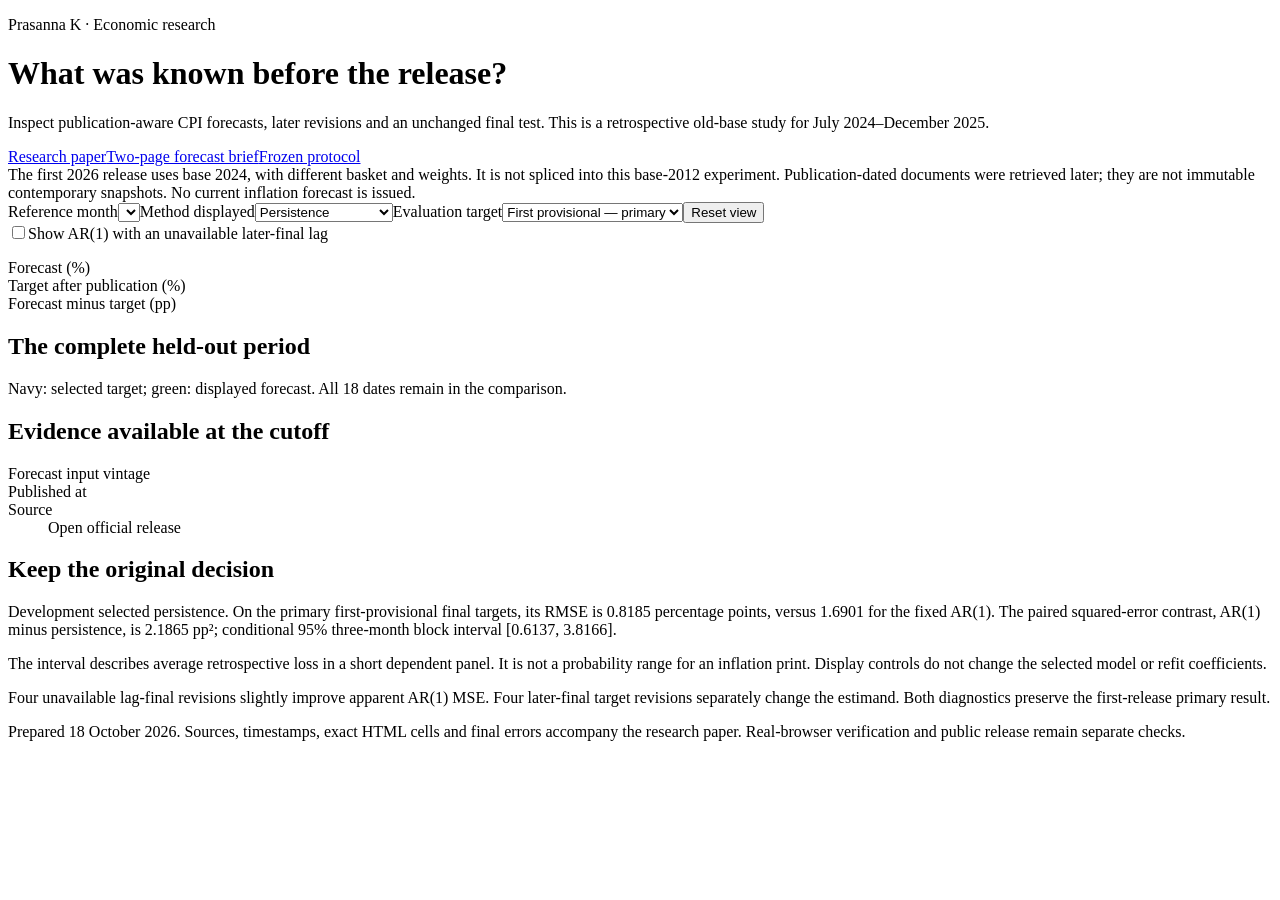
==== docs/demo.template.html @ e531dbf0 "Add verified research sources, reports and interactive explorer" ====
<!doctype html><html lang="en"><head><meta charset="utf-8"><meta name="viewport" content="width=device-width,initial-scale=1"><title>CPI release vintages | Prasanna K</title><style>__STYLE__</style></head><body><main><header><p class="eyebrow">Prasanna K · Economic research</p><h1>What was known before the release?</h1><p class="lead">Inspect publication-aware CPI forecasts, later revisions and an unchanged final test. This is a retrospective old-base study for July 2024–December 2025.</p><nav><a href="exports/P6_Inflation_Research_Paper.pdf">Research paper</a><a href="exports/P6_December_2025_Forecast_Brief.pdf">Two-page forecast brief</a><a href="exports/protocol.html">Frozen protocol</a></nav></header>
<aside class="notice">The first 2026 release uses base 2024, with different basket and weights. It is not spliced into this base-2012 experiment. Publication-dated documents were retrieved later; they are not immutable contemporary snapshots. No current inflation forecast is issued.</aside>
<section class="panel"><div class="controls"><label>Reference month<select id="month"></select></label><label>Method displayed<select id="method"><option value="persistence">Persistence</option><option value="ridge_ar1">Fixed Ridge AR(1)</option><option value="seasonal_12month">Seasonal 12-month</option></select></label><label>Evaluation target<select id="target"><option value="first">First provisional — primary</option><option value="later">Later final — diagnostic</option></select></label><button id="reset" type="button">Reset view</button></div><label class="check"><input type="checkbox" id="hindsight">Show AR(1) with an unavailable later-final lag</label><p id="hindsight-note" class="subtle"></p>
<div class="metrics"><div><span>Forecast (%)</span><strong id="forecast"></strong></div><div><span>Target after publication (%)</span><strong id="actual"></strong></div><div><span>Forecast minus target (pp)</span><strong id="error"></strong></div></div><p id="timing"></p></section>
<div class="columns"><section class="panel"><h2>The complete held-out period</h2><p class="subtle">Navy: selected target; green: displayed forecast. All 18 dates remain in the comparison.</p><div id="forecast-chart" role="img" aria-label="Eighteen monthly CPI targets and frozen forecasts"></div><p id="scores"></p></section><section class="panel"><h2>Evidence available at the cutoff</h2><dl><dt>Forecast input vintage</dt><dd id="lag"></dd><dt>Published at</dt><dd id="lag-date"></dd><dt>Source</dt><dd><a id="source" target="_blank" rel="noopener noreferrer">Open official release</a></dd></dl><p id="cell" class="mono"></p><p id="revision"></p><p id="revision-date" class="subtle"></p></section></div>
<section class="panel"><h2>Keep the original decision</h2><p>Development selected persistence. On the primary first-provisional final targets, its RMSE is 0.8185 percentage points, versus 1.6901 for the fixed AR(1). The paired squared-error contrast, AR(1) minus persistence, is 2.1865 pp²; conditional 95% three-month block interval [0.6137, 3.8166].</p><p>The interval describes average retrospective loss in a short dependent panel. It is not a probability range for an inflation print. Display controls do not change the selected model or refit coefficients.</p><p>Four unavailable lag-final revisions slightly improve apparent AR(1) MSE. Four later-final target revisions separately change the estimand. Both diagnostics preserve the first-release primary result.</p></section>
<footer>Prepared 18 October 2026. Sources, timestamps, exact HTML cells and final errors accompany the research paper. Real-browser verification and public release remain separate checks.</footer></main>
<script id="evidence" type="application/json">__DATA__</script><script>
(()=>{'use strict';const data=JSON.parse(document.getElementById('evidence').textContent),rows=data.per_release,el=id=>document.getElementById(id),num=(x,d=3)=>Number(x).toFixed(d);
el('month').innerHTML=rows.map(r=>`<option value="${r.target_month}">${r.target_month}</option>`).join('');
function prediction(row,method,hindsight){return hindsight&&method==='ridge_ar1'?row.hindsight_ar1_prediction:row.forecasts[method];}
function metric(method,target,hindsight){const errors=rows.map(r=>prediction(r,method,hindsight)-(target==='later'?r.later_final_target:r.first_provisional_actual));return{mae:errors.reduce((a,v)=>a+Math.abs(v),0)/errors.length,rmse:Math.sqrt(errors.reduce((a,v)=>a+v*v,0)/errors.length),bias:errors.reduce((a,v)=>a+v,0)/errors.length};}
function chart(method,target,hindsight,index){const actual=rows.map(r=>target==='later'?r.later_final_target:r.first_provisional_actual),forecast=rows.map(r=>prediction(r,method,hindsight)),max=Math.max(...actual,...forecast)*1.12,w=700,h=245,x=i=>45+i*36.2,y=v=>204-v/max*165;
let svg=`<svg xmlns="http://www.w3.org/2000/svg" viewBox="0 0 ${w} ${h}"><line x1="45" y1="204" x2="675" y2="204" stroke="#a8bac3"/><text x="12" y="22" font-size="12">CPI YoY (%)</text><line x1="${x(index)}" y1="36" x2="${x(index)}" y2="204" stroke="#9e7137" stroke-dasharray="4 4"/>`;
for(const [values,color] of [[actual,'#173c58'],[forecast,'#318076']]){svg+=`<polyline fill="none" stroke="${color}" stroke-width="2.5" points="${values.map((v,i)=>x(i)+','+y(v)).join(' ')}"/>`;svg+=`<circle cx="${x(index)}" cy="${y(values[index])}" r="5" fill="${color}"/>`;}
for(let i=0;i<rows.length;i+=3)svg+=`<text x="${x(i)}" y="228" font-size="11" text-anchor="middle">${rows[i].target_month}</text>`;return svg+'</svg>';}
function render(){const method=el('method').value,target=el('target').value,index=rows.findIndex(r=>r.target_month===el('month').value),row=rows[index];
el('hindsight').disabled=method!=='ridge_ar1';if(method!=='ridge_ar1')el('hindsight').checked=false;const hindsight=el('hindsight').checked&&method==='ridge_ar1';
const forecast=prediction(row,method,hindsight),actual=target==='later'?row.later_final_target:row.first_provisional_actual,m=metric(method,target,hindsight);
el('forecast').textContent=num(forecast);el('actual').textContent=num(actual);el('error').textContent=(forecast-actual>=0?'+':'')+num(forecast-actual);
el('hindsight-note').textContent=hindsight?'Hindsight contamination: the final lag was published with the target, after the historical cutoff. This is not an available forecast.':'Honest forecasts use only observations published by the historical cutoff. The checkbox is available for AR(1) only.';
el('timing').textContent='Historical forecast cutoff: '+row.forecast_cutoff+'. First target publication: '+row.target_publication+'.';
el('forecast-chart').innerHTML=chart(method,target,hindsight,index);el('scores').textContent='All 18 dates — RMSE '+num(m.rmse)+' pp; MAE '+num(m.mae)+' pp; mean error '+num(m.bias)+' pp. '+(target==='later'?'Later-final diagnostic target.':'First-provisional primary target.');
const source=method==='seasonal_12month'?row.seasonal_source:row.lag_source;el('lag').textContent=num(source.value)+'% for '+source.reference_month+' ('+source.status+').';el('lag-date').textContent=source.published_at;el('source').href=source.source_url;el('cell').textContent='Exact source cell: '+source.cell_xpath;
el('revision').textContent='Later-final previous-month value: '+num(row.hindsight_lag_final.value)+'%. AR(1) forecast change from leaking it: '+num(row.hindsight_minus_honest_prediction_pp,6)+' pp.';
el('revision-date').textContent='That revision was published '+row.hindsight_lag_final.published_at+', after the forecast cutoff. Later-final target: '+num(row.later_final_target)+'%. The two revision diagnostics answer separate questions.';}
function reset(){el('month').value='2025-12';el('method').value='persistence';el('target').value='first';el('hindsight').checked=false;render();}
for(const id of ['month','method','target','hindsight'])el(id).addEventListener('change',render);el('reset').addEventListener('click',reset);reset();window.P6Demo={data,prediction,metric,render,reset};})();
</script></body></html>
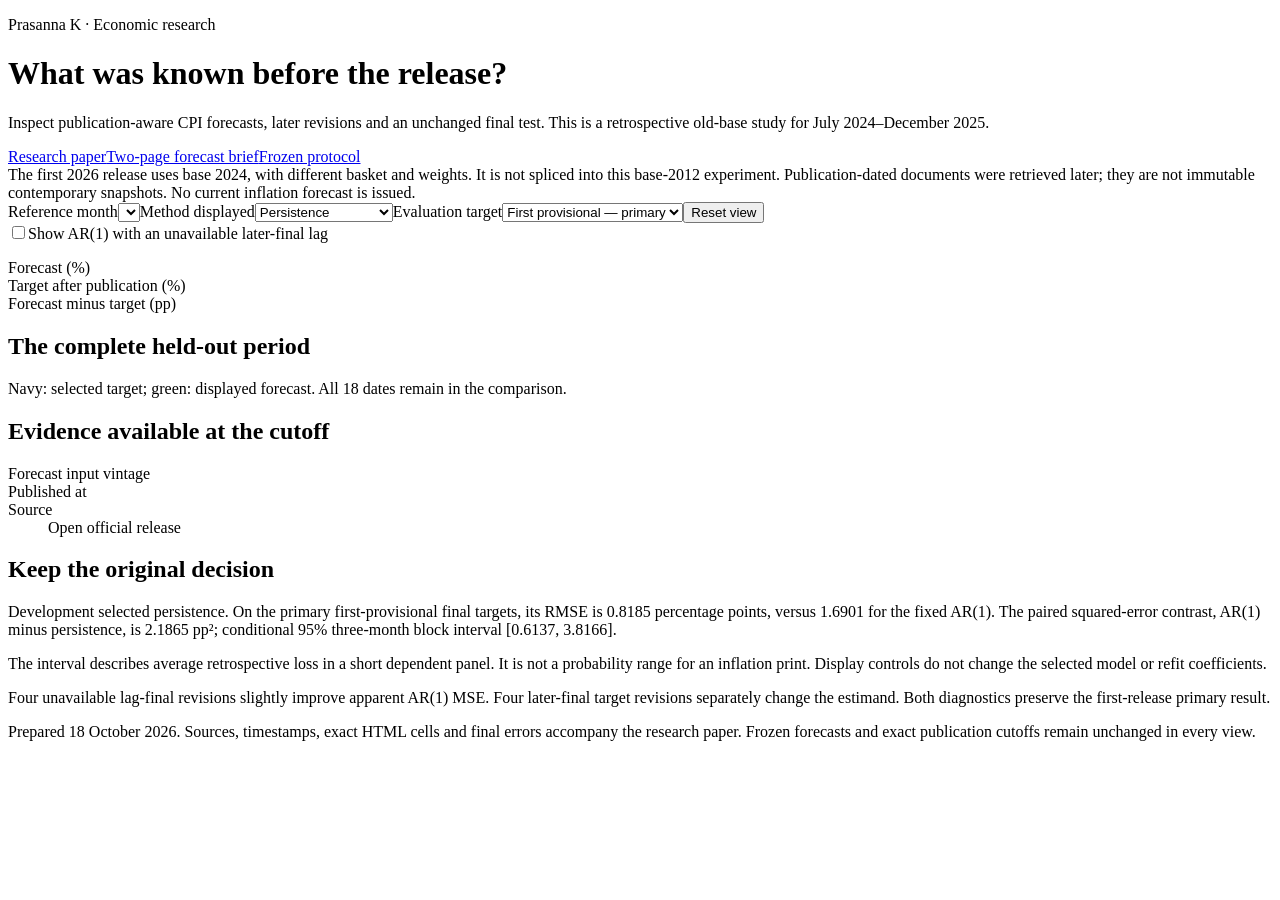
==== commit 6bdee356: "Replace release-preparation footer with the verified forecast boundary" ====
--- a/docs/demo.template.html
+++ b/docs/demo.template.html
@@ -4,7 +4,7 @@
 <div class="metrics"><div><span>Forecast (%)</span><strong id="forecast"></strong></div><div><span>Target after publication (%)</span><strong id="actual"></strong></div><div><span>Forecast minus target (pp)</span><strong id="error"></strong></div></div><p id="timing"></p></section>
 <div class="columns"><section class="panel"><h2>The complete held-out period</h2><p class="subtle">Navy: selected target; green: displayed forecast. All 18 dates remain in the comparison.</p><div id="forecast-chart" role="img" aria-label="Eighteen monthly CPI targets and frozen forecasts"></div><p id="scores"></p></section><section class="panel"><h2>Evidence available at the cutoff</h2><dl><dt>Forecast input vintage</dt><dd id="lag"></dd><dt>Published at</dt><dd id="lag-date"></dd><dt>Source</dt><dd><a id="source" target="_blank" rel="noopener noreferrer">Open official release</a></dd></dl><p id="cell" class="mono"></p><p id="revision"></p><p id="revision-date" class="subtle"></p></section></div>
 <section class="panel"><h2>Keep the original decision</h2><p>Development selected persistence. On the primary first-provisional final targets, its RMSE is 0.8185 percentage points, versus 1.6901 for the fixed AR(1). The paired squared-error contrast, AR(1) minus persistence, is 2.1865 pp²; conditional 95% three-month block interval [0.6137, 3.8166].</p><p>The interval describes average retrospective loss in a short dependent panel. It is not a probability range for an inflation print. Display controls do not change the selected model or refit coefficients.</p><p>Four unavailable lag-final revisions slightly improve apparent AR(1) MSE. Four later-final target revisions separately change the estimand. Both diagnostics preserve the first-release primary result.</p></section>
-<footer>Prepared 18 October 2026. Sources, timestamps, exact HTML cells and final errors accompany the research paper. Real-browser verification and public release remain separate checks.</footer></main>
+<footer>Prepared 18 October 2026. Sources, timestamps, exact HTML cells and final errors accompany the research paper. Frozen forecasts and exact publication cutoffs remain unchanged in every view.</footer></main>
 <script id="evidence" type="application/json">__DATA__</script><script>
 (()=>{'use strict';const data=JSON.parse(document.getElementById('evidence').textContent),rows=data.per_release,el=id=>document.getElementById(id),num=(x,d=3)=>Number(x).toFixed(d);
 el('month').innerHTML=rows.map(r=>`<option value="${r.target_month}">${r.target_month}</option>`).join('');
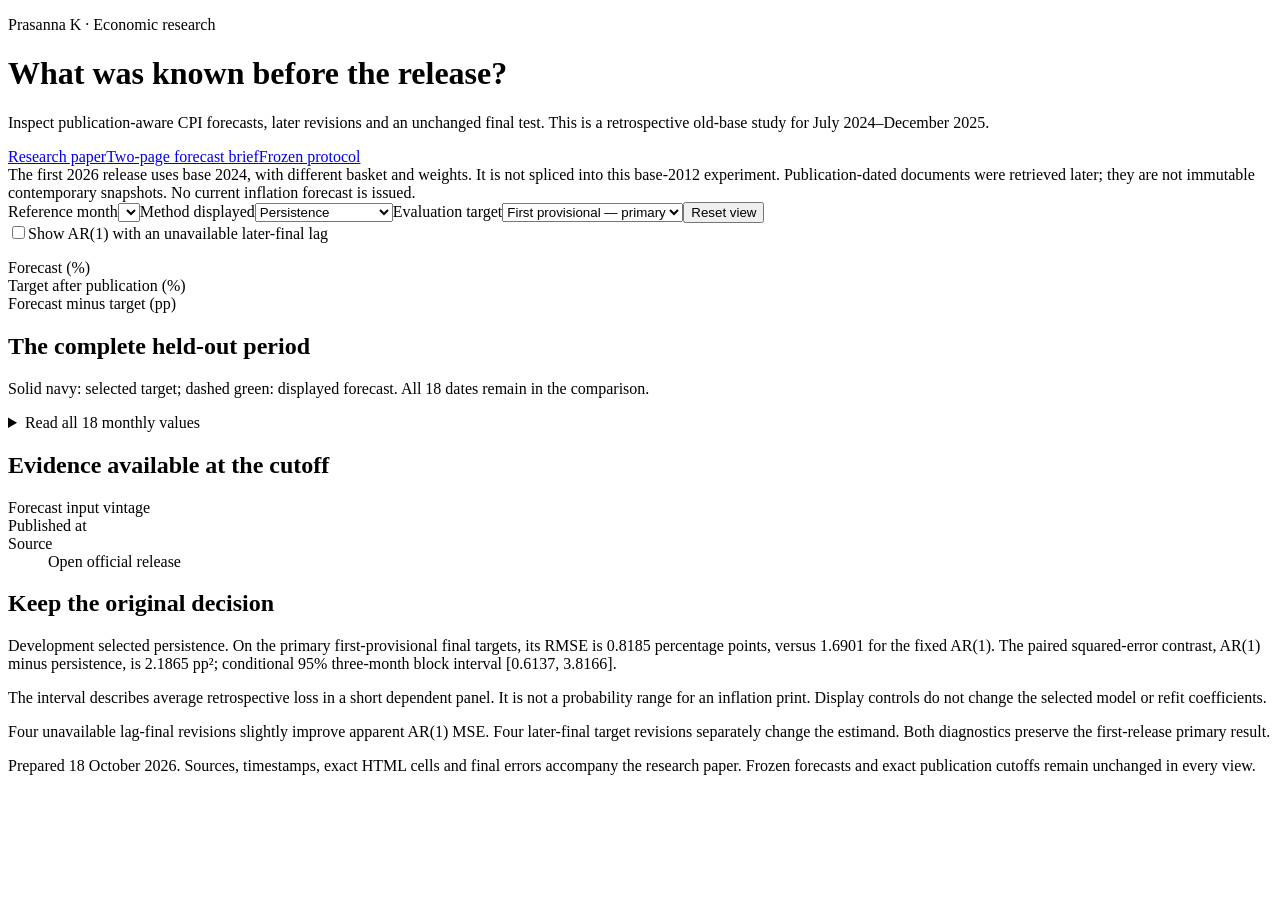
==== commit 319c71c4: "Expose all CPI chart values and announce accessible scenario results" ====
--- a/docs/demo.template.html
+++ b/docs/demo.template.html
@@ -1,8 +1,8 @@
 <!doctype html><html lang="en"><head><meta charset="utf-8"><meta name="viewport" content="width=device-width,initial-scale=1"><title>CPI release vintages | Prasanna K</title><style>__STYLE__</style></head><body><main><header><p class="eyebrow">Prasanna K · Economic research</p><h1>What was known before the release?</h1><p class="lead">Inspect publication-aware CPI forecasts, later revisions and an unchanged final test. This is a retrospective old-base study for July 2024–December 2025.</p><nav><a href="exports/P6_Inflation_Research_Paper.pdf">Research paper</a><a href="exports/P6_December_2025_Forecast_Brief.pdf">Two-page forecast brief</a><a href="exports/protocol.html">Frozen protocol</a></nav></header>
 <aside class="notice">The first 2026 release uses base 2024, with different basket and weights. It is not spliced into this base-2012 experiment. Publication-dated documents were retrieved later; they are not immutable contemporary snapshots. No current inflation forecast is issued.</aside>
-<section class="panel"><div class="controls"><label>Reference month<select id="month"></select></label><label>Method displayed<select id="method"><option value="persistence">Persistence</option><option value="ridge_ar1">Fixed Ridge AR(1)</option><option value="seasonal_12month">Seasonal 12-month</option></select></label><label>Evaluation target<select id="target"><option value="first">First provisional — primary</option><option value="later">Later final — diagnostic</option></select></label><button id="reset" type="button">Reset view</button></div><label class="check"><input type="checkbox" id="hindsight">Show AR(1) with an unavailable later-final lag</label><p id="hindsight-note" class="subtle"></p>
+<section class="panel"><div class="controls"><label>Reference month<select id="month"></select></label><label>Method displayed<select id="method"><option value="persistence">Persistence</option><option value="ridge_ar1">Fixed Ridge AR(1)</option><option value="seasonal_12month">Seasonal 12-month</option></select></label><label>Evaluation target<select id="target"><option value="first">First provisional — primary</option><option value="later">Later final — diagnostic</option></select></label><button id="reset" type="button">Reset view</button></div><label class="check"><input type="checkbox" id="hindsight" aria-describedby="hindsight-note">Show AR(1) with an unavailable later-final lag</label><p id="hindsight-note" class="subtle"></p><p id="view-status" class="sr-only" role="status" aria-live="polite" aria-atomic="true"></p>
 <div class="metrics"><div><span>Forecast (%)</span><strong id="forecast"></strong></div><div><span>Target after publication (%)</span><strong id="actual"></strong></div><div><span>Forecast minus target (pp)</span><strong id="error"></strong></div></div><p id="timing"></p></section>
-<div class="columns"><section class="panel"><h2>The complete held-out period</h2><p class="subtle">Navy: selected target; green: displayed forecast. All 18 dates remain in the comparison.</p><div id="forecast-chart" role="img" aria-label="Eighteen monthly CPI targets and frozen forecasts"></div><p id="scores"></p></section><section class="panel"><h2>Evidence available at the cutoff</h2><dl><dt>Forecast input vintage</dt><dd id="lag"></dd><dt>Published at</dt><dd id="lag-date"></dd><dt>Source</dt><dd><a id="source" target="_blank" rel="noopener noreferrer">Open official release</a></dd></dl><p id="cell" class="mono"></p><p id="revision"></p><p id="revision-date" class="subtle"></p></section></div>
+<div class="columns"><section class="panel"><h2>The complete held-out period</h2><p class="subtle">Solid navy: selected target; dashed green: displayed forecast. All 18 dates remain in the comparison.</p><div id="forecast-chart" role="img" aria-label="Eighteen monthly CPI targets and frozen forecasts" aria-describedby="chart-table-help"></div><p id="scores"></p><details><summary>Read all 18 monthly values</summary><p id="chart-table-help" class="subtle">The table shows the same dates, forecasts and targets as the chart. The selected month is marked.</p><div class="scroll" tabindex="0" role="region" aria-labelledby="forecast-table-caption"><table><caption id="forecast-table-caption"></caption><thead><tr><th scope="col">Month</th><th scope="col">Forecast (%)</th><th scope="col">Target (%)</th><th scope="col">Error (pp)</th></tr></thead><tbody id="forecast-rows"></tbody></table></div></details></section><section class="panel"><h2>Evidence available at the cutoff</h2><dl><dt>Forecast input vintage</dt><dd id="lag"></dd><dt>Published at</dt><dd id="lag-date"></dd><dt>Source</dt><dd><a id="source" target="_blank" rel="noopener noreferrer">Open official release</a></dd></dl><p id="cell" class="mono"></p><p id="revision"></p><p id="revision-date" class="subtle"></p></section></div>
 <section class="panel"><h2>Keep the original decision</h2><p>Development selected persistence. On the primary first-provisional final targets, its RMSE is 0.8185 percentage points, versus 1.6901 for the fixed AR(1). The paired squared-error contrast, AR(1) minus persistence, is 2.1865 pp²; conditional 95% three-month block interval [0.6137, 3.8166].</p><p>The interval describes average retrospective loss in a short dependent panel. It is not a probability range for an inflation print. Display controls do not change the selected model or refit coefficients.</p><p>Four unavailable lag-final revisions slightly improve apparent AR(1) MSE. Four later-final target revisions separately change the estimand. Both diagnostics preserve the first-release primary result.</p></section>
 <footer>Prepared 18 October 2026. Sources, timestamps, exact HTML cells and final errors accompany the research paper. Frozen forecasts and exact publication cutoffs remain unchanged in every view.</footer></main>
 <script id="evidence" type="application/json">__DATA__</script><script>
@@ -10,10 +10,18 @@
 el('month').innerHTML=rows.map(r=>`<option value="${r.target_month}">${r.target_month}</option>`).join('');
 function prediction(row,method,hindsight){return hindsight&&method==='ridge_ar1'?row.hindsight_ar1_prediction:row.forecasts[method];}
 function metric(method,target,hindsight){const errors=rows.map(r=>prediction(r,method,hindsight)-(target==='later'?r.later_final_target:r.first_provisional_actual));return{mae:errors.reduce((a,v)=>a+Math.abs(v),0)/errors.length,rmse:Math.sqrt(errors.reduce((a,v)=>a+v*v,0)/errors.length),bias:errors.reduce((a,v)=>a+v,0)/errors.length};}
-function chart(method,target,hindsight,index){const actual=rows.map(r=>target==='later'?r.later_final_target:r.first_provisional_actual),forecast=rows.map(r=>prediction(r,method,hindsight)),max=Math.max(...actual,...forecast)*1.12,w=700,h=245,x=i=>45+i*36.2,y=v=>204-v/max*165;
-let svg=`<svg xmlns="http://www.w3.org/2000/svg" viewBox="0 0 ${w} ${h}"><line x1="45" y1="204" x2="675" y2="204" stroke="#a8bac3"/><text x="12" y="22" font-size="12">CPI YoY (%)</text><line x1="${x(index)}" y1="36" x2="${x(index)}" y2="204" stroke="#9e7137" stroke-dasharray="4 4"/>`;
-for(const [values,color] of [[actual,'#173c58'],[forecast,'#318076']]){svg+=`<polyline fill="none" stroke="${color}" stroke-width="2.5" points="${values.map((v,i)=>x(i)+','+y(v)).join(' ')}"/>`;svg+=`<circle cx="${x(index)}" cy="${y(values[index])}" r="5" fill="${color}"/>`;}
-for(let i=0;i<rows.length;i+=3)svg+=`<text x="${x(i)}" y="228" font-size="11" text-anchor="middle">${rows[i].target_month}</text>`;return svg+'</svg>';}
+function chart(method,target,hindsight,index){
+ const actual=rows.map(r=>target==='later'?r.later_final_target:r.first_provisional_actual),forecast=rows.map(r=>prediction(r,method,hindsight));
+ const max=Math.max(...actual,...forecast)*1.12,w=Math.max(220,Math.min(700,el('forecast-chart').clientWidth||700)),h=245;
+ const x=i=>45+i*(w-73)/(rows.length-1),y=v=>204-v/max*165;
+ let svg='<svg xmlns="http://www.w3.org/2000/svg" role="img" aria-label="CPI year-on-year inflation in percent: displayed forecast and target across all 18 held-out dates" viewBox="0 0 '+w+' '+h+'"><text x="12" y="22" font-size="12">CPI YoY (%)</text>';
+ for(const v of [0,max/2,max]){const yp=y(v);svg+='<line x1="40" y1="'+yp+'" x2="'+(w-25)+'" y2="'+yp+'" stroke="#e0e8ec"/><text x="32" y="'+(yp+4)+'" font-size="11" text-anchor="end">'+v.toFixed(1)+'</text>';}
+ svg+='<line x1="'+x(index)+'" y1="36" x2="'+x(index)+'" y2="204" stroke="#9e7137" stroke-dasharray="4 4"/>';
+ for(const [values,color,dash] of [[actual,'#173c58',''],[forecast,'#318076','6 4']]){svg+='<polyline fill="none" stroke="'+color+'" stroke-dasharray="'+dash+'" stroke-width="2.5" points="'+values.map((v,i)=>x(i)+','+y(v)).join(' ')+'"/><circle cx="'+x(index)+'" cy="'+y(values[index])+'" r="5" fill="'+color+'"/>';}
+ const ticks=Math.max(2,Math.floor((w-73)/85)+1);
+ for(let j=0;j<ticks;j++){const i=Math.round(j*(rows.length-1)/(ticks-1));svg+='<text x="'+x(i)+'" y="228" font-size="11" text-anchor="middle">'+rows[i].target_month+'</text>';}
+ return svg+'</svg>';
+}
 function render(){const method=el('method').value,target=el('target').value,index=rows.findIndex(r=>r.target_month===el('month').value),row=rows[index];
 el('hindsight').disabled=method!=='ridge_ar1';if(method!=='ridge_ar1')el('hindsight').checked=false;const hindsight=el('hindsight').checked&&method==='ridge_ar1';
 const forecast=prediction(row,method,hindsight),actual=target==='later'?row.later_final_target:row.first_provisional_actual,m=metric(method,target,hindsight);
@@ -21,9 +29,13 @@
 el('hindsight-note').textContent=hindsight?'Hindsight contamination: the final lag was published with the target, after the historical cutoff. This is not an available forecast.':'Honest forecasts use only observations published by the historical cutoff. The checkbox is available for AR(1) only.';
 el('timing').textContent='Historical forecast cutoff: '+row.forecast_cutoff+'. First target publication: '+row.target_publication+'.';
 el('forecast-chart').innerHTML=chart(method,target,hindsight,index);el('scores').textContent='All 18 dates — RMSE '+num(m.rmse)+' pp; MAE '+num(m.mae)+' pp; mean error '+num(m.bias)+' pp. '+(target==='later'?'Later-final diagnostic target.':'First-provisional primary target.');
+const methodLabel={persistence:'Persistence',ridge_ar1:'Fixed Ridge AR(1)',seasonal_12month:'Seasonal 12-month'}[method],targetLabel=target==='later'?'Later-final diagnostic target':'First-provisional primary target';
+el('forecast-table-caption').textContent=methodLabel+' · '+targetLabel+(hindsight?' · Unavailable-lag hindsight diagnostic':'')+'. Errors are forecast minus target.';
+el('forecast-rows').innerHTML=rows.map((r,i)=>{const f=prediction(r,method,hindsight),a=target==='later'?r.later_final_target:r.first_provisional_actual;return '<tr'+(i===index?' class="selected-month"':'')+'><th scope="row">'+r.target_month+(i===index?'<span class="sr-only"> (selected month)</span>':'')+'</th><td>'+num(f)+'</td><td>'+num(a)+'</td><td>'+(f-a>=0?'+':'')+num(f-a)+'</td></tr>';}).join('');
+el('view-status').textContent=row.target_month+'. '+methodLabel+'. '+targetLabel+'. Forecast '+num(forecast)+' percent; target '+num(actual)+' percent; error '+num(forecast-actual)+' percentage points.'+(hindsight?' Unavailable-lag hindsight diagnostic; not an available forecast.':'');
 const source=method==='seasonal_12month'?row.seasonal_source:row.lag_source;el('lag').textContent=num(source.value)+'% for '+source.reference_month+' ('+source.status+').';el('lag-date').textContent=source.published_at;el('source').href=source.source_url;el('cell').textContent='Exact source cell: '+source.cell_xpath;
 el('revision').textContent='Later-final previous-month value: '+num(row.hindsight_lag_final.value)+'%. AR(1) forecast change from leaking it: '+num(row.hindsight_minus_honest_prediction_pp,6)+' pp.';
 el('revision-date').textContent='That revision was published '+row.hindsight_lag_final.published_at+', after the forecast cutoff. Later-final target: '+num(row.later_final_target)+'%. The two revision diagnostics answer separate questions.';}
 function reset(){el('month').value='2025-12';el('method').value='persistence';el('target').value='first';el('hindsight').checked=false;render();}
-for(const id of ['month','method','target','hindsight'])el(id).addEventListener('change',render);el('reset').addEventListener('click',reset);reset();window.P6Demo={data,prediction,metric,render,reset};})();
+for(const id of ['month','method','target','hindsight'])el(id).addEventListener('change',render);el('reset').addEventListener('click',reset);let resizeFrame=0;if(typeof window.addEventListener==='function')window.addEventListener('resize',()=>{cancelAnimationFrame(resizeFrame);resizeFrame=requestAnimationFrame(render);});reset();window.P6Demo={data,prediction,metric,render,reset};})();
 </script></body></html>
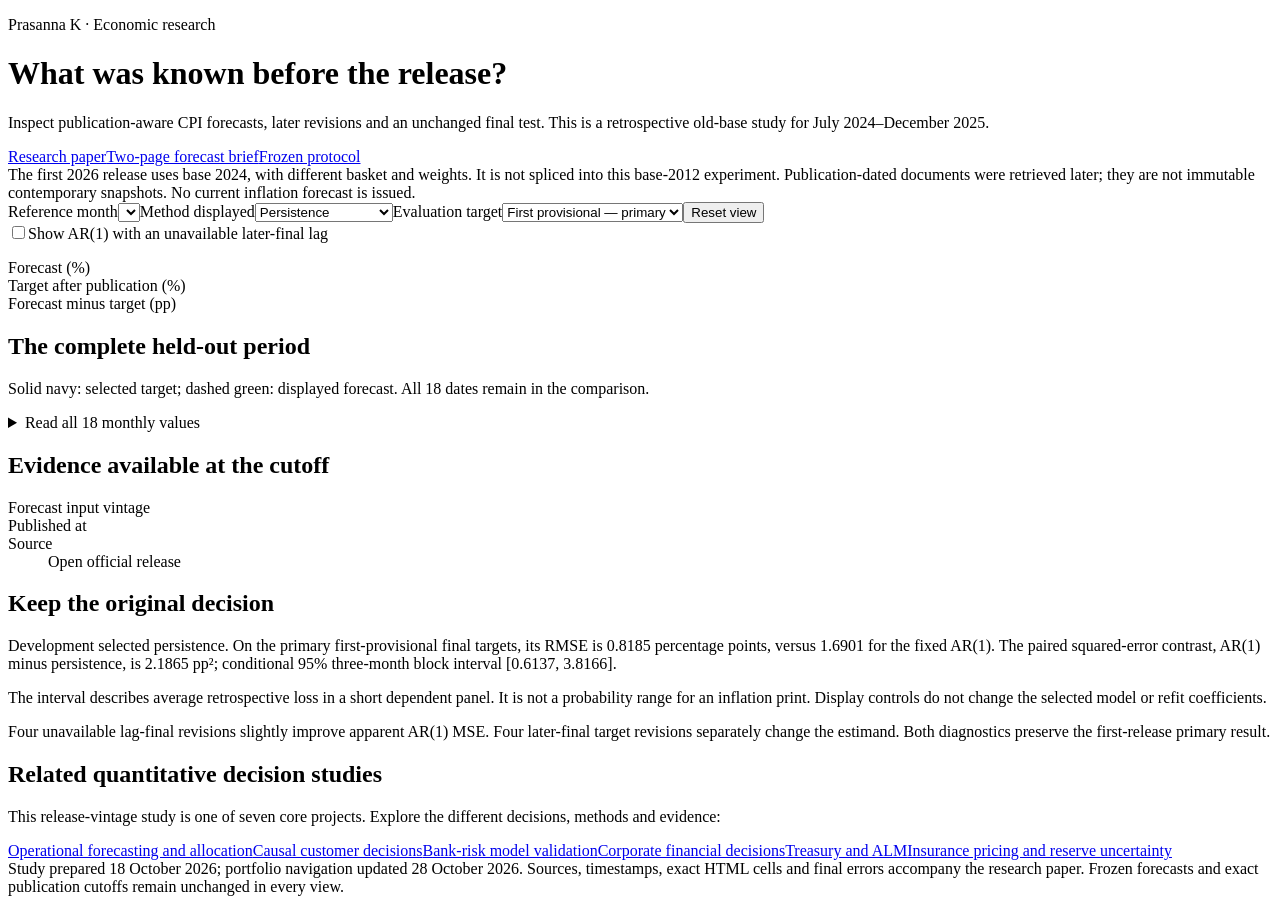
==== commit 54f07d5b: "Verify CPI source identities, semantic headers and dated reproduction" ====
--- a/docs/demo.template.html
+++ b/docs/demo.template.html
@@ -4,7 +4,8 @@
 <div class="metrics"><div><span>Forecast (%)</span><strong id="forecast"></strong></div><div><span>Target after publication (%)</span><strong id="actual"></strong></div><div><span>Forecast minus target (pp)</span><strong id="error"></strong></div></div><p id="timing"></p></section>
 <div class="columns"><section class="panel"><h2>The complete held-out period</h2><p class="subtle">Solid navy: selected target; dashed green: displayed forecast. All 18 dates remain in the comparison.</p><div id="forecast-chart" role="img" aria-label="Eighteen monthly CPI targets and frozen forecasts" aria-describedby="chart-table-help"></div><p id="scores"></p><details><summary>Read all 18 monthly values</summary><p id="chart-table-help" class="subtle">The table shows the same dates, forecasts and targets as the chart. The selected month is marked.</p><div class="scroll" tabindex="0" role="region" aria-labelledby="forecast-table-caption"><table><caption id="forecast-table-caption"></caption><thead><tr><th scope="col">Month</th><th scope="col">Forecast (%)</th><th scope="col">Target (%)</th><th scope="col">Error (pp)</th></tr></thead><tbody id="forecast-rows"></tbody></table></div></details></section><section class="panel"><h2>Evidence available at the cutoff</h2><dl><dt>Forecast input vintage</dt><dd id="lag"></dd><dt>Published at</dt><dd id="lag-date"></dd><dt>Source</dt><dd><a id="source" target="_blank" rel="noopener noreferrer">Open official release</a></dd></dl><p id="cell" class="mono"></p><p id="revision"></p><p id="revision-date" class="subtle"></p></section></div>
 <section class="panel"><h2>Keep the original decision</h2><p>Development selected persistence. On the primary first-provisional final targets, its RMSE is 0.8185 percentage points, versus 1.6901 for the fixed AR(1). The paired squared-error contrast, AR(1) minus persistence, is 2.1865 pp²; conditional 95% three-month block interval [0.6137, 3.8166].</p><p>The interval describes average retrospective loss in a short dependent panel. It is not a probability range for an inflation print. Display controls do not change the selected model or refit coefficients.</p><p>Four unavailable lag-final revisions slightly improve apparent AR(1) MSE. Four later-final target revisions separately change the estimand. Both diagnostics preserve the first-release primary result.</p></section>
-<footer>Prepared 18 October 2026. Sources, timestamps, exact HTML cells and final errors accompany the research paper. Frozen forecasts and exact publication cutoffs remain unchanged in every view.</footer></main>
+<section class="panel"><h2>Related quantitative decision studies</h2><p>This release-vintage study is one of seven core projects. Explore the different decisions, methods and evidence:</p><nav aria-label="Related portfolio projects"><a href="https://github.com/Prasanna-K-123/demand-inventory">Operational forecasting and allocation</a><a href="https://github.com/Prasanna-K-123/causal-customer-decisions">Causal customer decisions</a><a href="https://github.com/Prasanna-K-123/credit-risk-model-validation">Bank-risk model validation</a><a href="https://github.com/Prasanna-K-123/financial-decision-lab">Corporate financial decisions</a><a href="https://github.com/Prasanna-K-123/treasury-alm">Treasury and ALM</a><a href="https://github.com/Prasanna-K-123/insurance-price-reserve-risk">Insurance pricing and reserve uncertainty</a></nav></section>
+<footer>Study prepared 18 October 2026; portfolio navigation updated 28 October 2026. Sources, timestamps, exact HTML cells and final errors accompany the research paper. Frozen forecasts and exact publication cutoffs remain unchanged in every view.</footer></main>
 <script id="evidence" type="application/json">__DATA__</script><script>
 (()=>{'use strict';const data=JSON.parse(document.getElementById('evidence').textContent),rows=data.per_release,el=id=>document.getElementById(id),num=(x,d=3)=>Number(x).toFixed(d);
 el('month').innerHTML=rows.map(r=>`<option value="${r.target_month}">${r.target_month}</option>`).join('');
